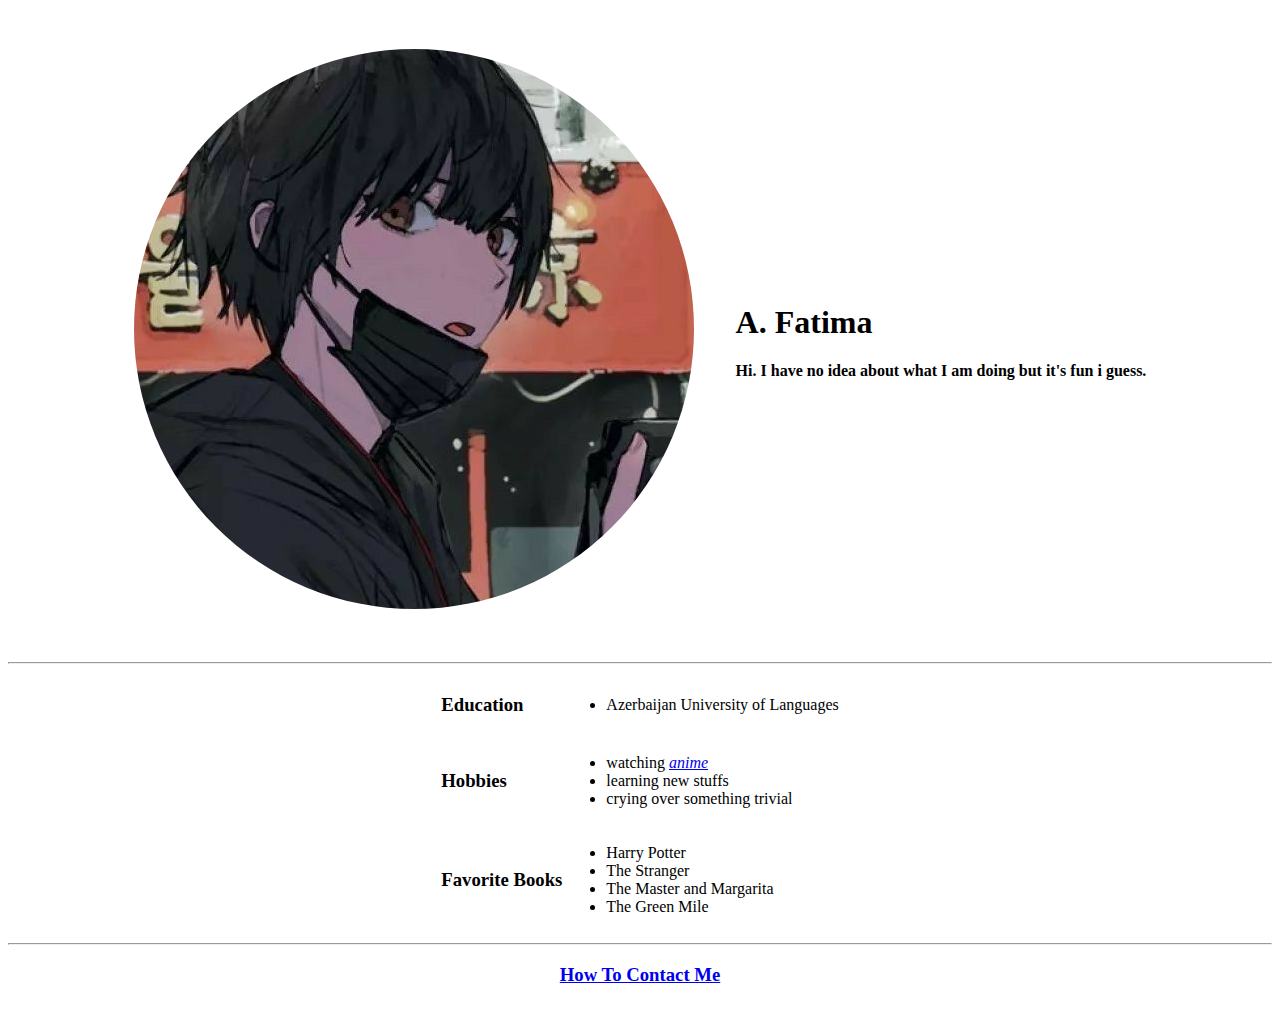
==== index.html @ 5bce2a47 "Add files via upload" ====
<!DOCTYPE html>
<html lang="en" dir="ltr">

<head>
  <meta charset="utf-8">
  <title> Fatima's site </title>
<link rel="stylesheet" href="C:\Users\Lenovo\Desktop\web development\css\styles.css">
</head>

<body>
  <center>

  <table cellspacing="40">
    <tr>
      <td><img src="circle-cropped.png" alt="aesthetic anime icon"></td>
      <td>
        <h1>A. Fatima </h1>


      <!--  <p> <em>just a <a href="https://en.wikipedia.org/wiki/Student">student</a></em></p> -->
        <p2><strong>Hi. I have no idea about what I am doing but it's fun i guess.</strong></p2>
      </td>
    </tr>
  </table>


  <hr>
<table>
  <tr>
    <td><h3>Education</h3></td>
    <td><ul>
      <li>
        Azerbaijan University of Languages
      </li>
    </ul></td>
  </tr>
<tr>
  <td><h3>Hobbies</h3></td>
  <td><ul>
  <li>watching<em> <a href="https://en.wikipedia.org/wiki/Anime">anime</a></em></li>
    <li>learning new stuffs</li>
    <li>crying over something trivial</li>
  </ul></td>
  <tr>
    <td><h3>Favorite Books</h3></td>
    <td><ul>
      <li>Harry Potter</li>
      <li>The Stranger</li>
      <li>The Master and Margarita</li>
      <li>The Green Mile</li>
    </ul>
      </td>
  </tr>

</tr>
</table>
<!--<table>
  <h3>Favorite Books</h3>
  <tr>
    <td>
      <table cellspacing="10">
        <tr>
          <td>Harry Potter</td>

        </tr>
        <tr>
          <td>Stranger</td>

        </tr>
    </td>
</table>
<td>
  <table cellspacing="10">
    <tr>
      <td>Master and Margarita</td>

    </tr>
    <tr>
      <td>The Green Mile</td>

    </tr>
  </table>
</td>
</tr>
</table> -->

  <hr>
<!--  <h3>Bibliography</h3>
  <table border="2">
    <thead>
      <th>Books</th>
      <br>
      <th>Finished in</th>
    </thead>
  </table>
  <table border="2">
    <tr>
      <td>harry potter</td>
      <td>2013-14</td>
    </tr>
    <tr>
      <td>the stranger</td>
      <td>2015</td>
    </tr>
  </table> -->
  <a href="contactme.html">
    <h3>How To Contact Me</h3> <br>

  </a>

  </center>



</body>

</html>
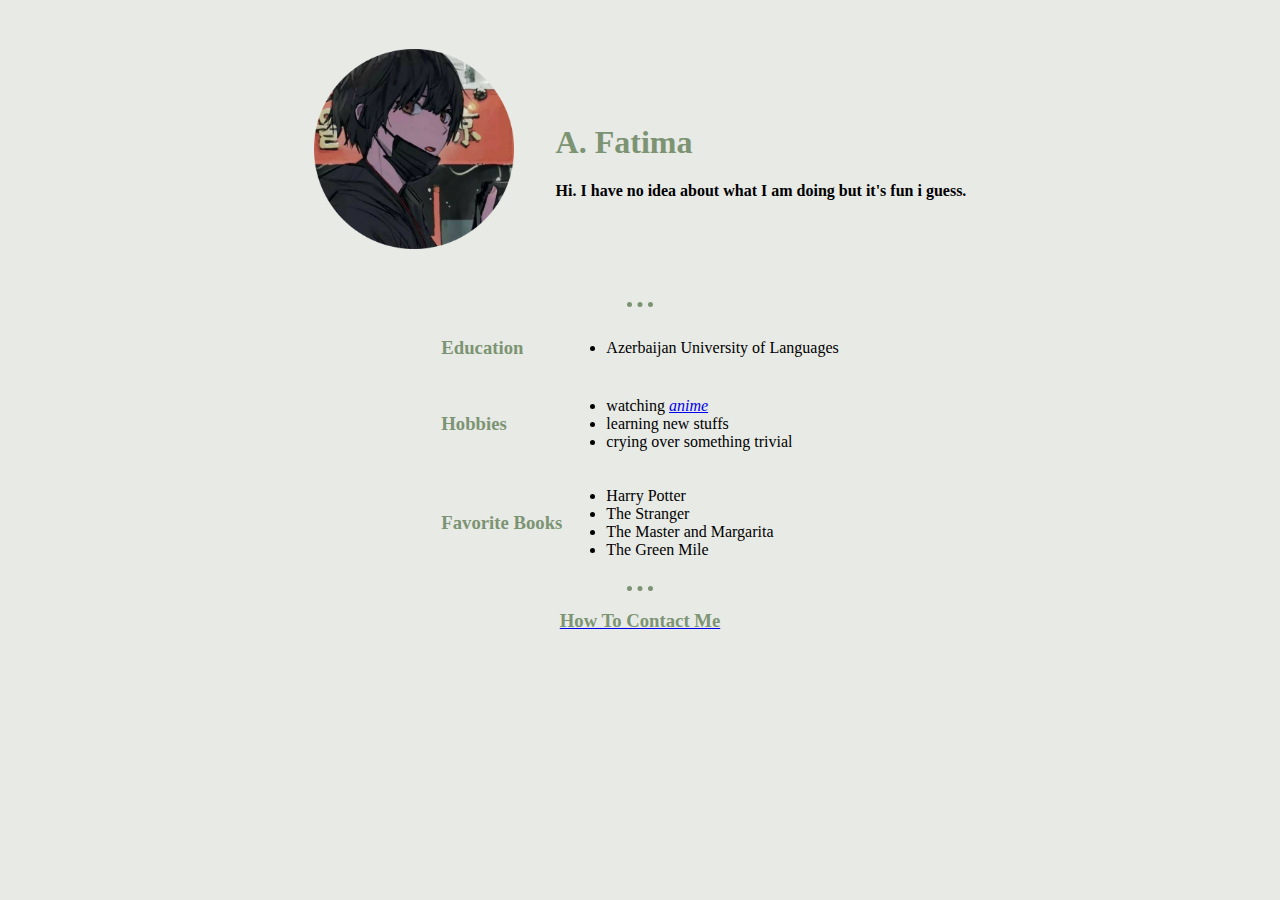
==== commit bf6febba: "Add files via upload" ====
--- a/index.html
+++ b/index.html
@@ -4,7 +4,7 @@
 <head>
   <meta charset="utf-8">
   <title> Fatima's site </title>
-<link rel="stylesheet" href="C:\Users\Lenovo\Desktop\web development\css\styles.css">
+<link rel="stylesheet" type="text/css" href="styles.css">
 </head>
 
 <body>
--- a/styles.css
+++ b/styles.css
@@ -0,0 +1,25 @@
+body {
+  background-color: #e8eae6;
+}
+
+hr {
+
+  border-style: none;
+  border-top-style: dotted;
+  border-color: #7c9473;
+  border-width: 5px;
+  width: 2%;
+}
+h1 {
+  color: #7c9473;
+}
+h3 {
+  color: #7c9473;
+}
+
+p2 {
+  color: black;
+}
+img {
+  height: 200px;
+}
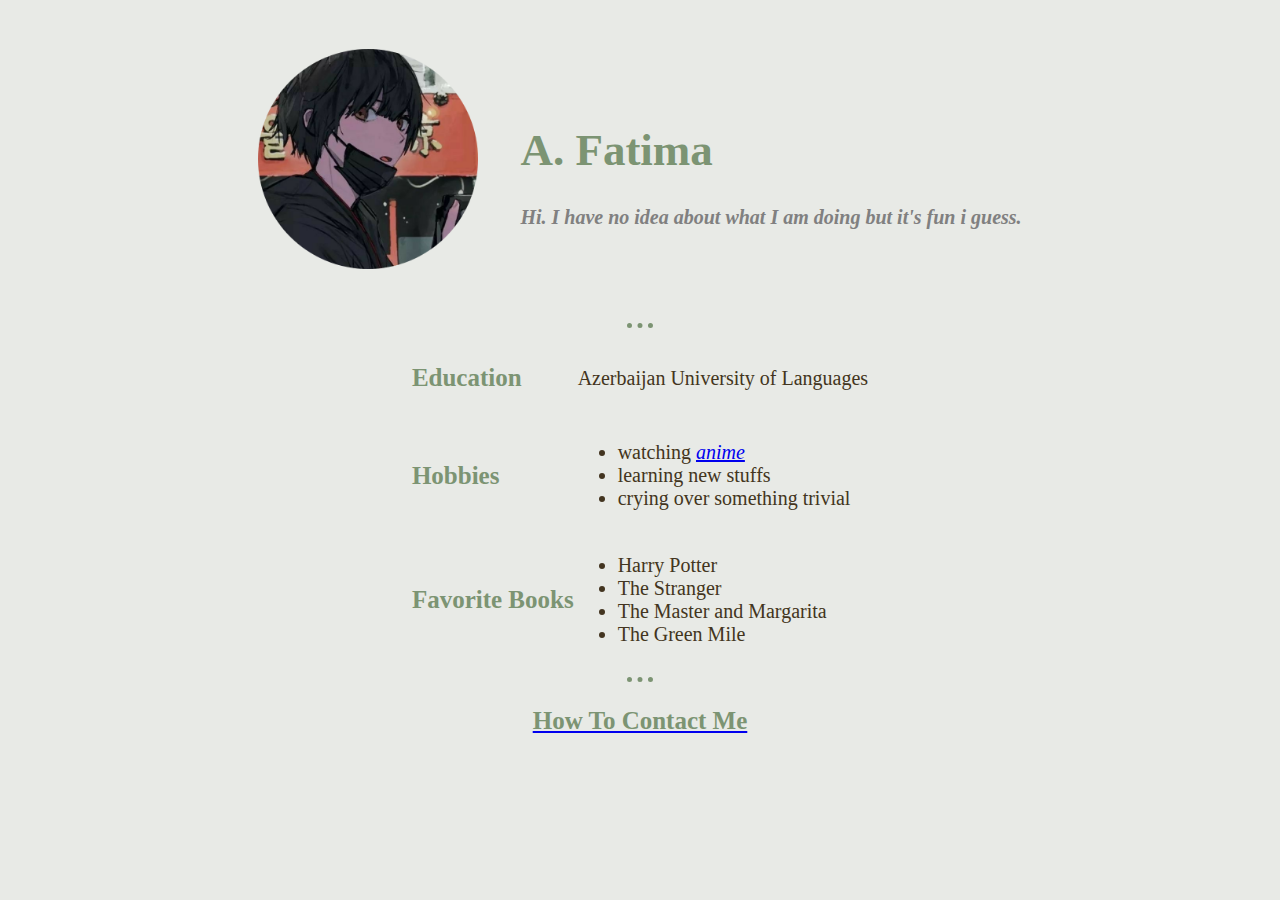
==== commit b51f3c25: "Add files via upload" ====
--- a/index.html
+++ b/index.html
@@ -4,57 +4,69 @@
 <head>
   <meta charset="utf-8">
   <title> Fatima's site </title>
-<link rel="stylesheet" type="text/css" href="styles.css">
+  <link rel="stylesheet" type="text/css" href="styles.css">
 </head>
 
 <body>
   <center>
 
-  <table cellspacing="40">
-    <tr>
-      <td><img src="circle-cropped.png" alt="aesthetic anime icon"></td>
-      <td>
-        <h1>A. Fatima </h1>
+    <table cellspacing="40">
+      <tr>
+        <td><img src="circle-cropped.png" alt="aesthetic anime icon"></td>
+        <td>
+          <h1>A. Fatima </h1>
 
 
-      <!--  <p> <em>just a <a href="https://en.wikipedia.org/wiki/Student">student</a></em></p> -->
-        <p2><strong>Hi. I have no idea about what I am doing but it's fun i guess.</strong></p2>
-      </td>
-    </tr>
-  </table>
+          <!--  <p> <em>just a <a href="https://en.wikipedia.org/wiki/Student">student</a></em></p> -->
+          <p2><strong><em>Hi. I have no idea about what I am doing but it's fun i guess.</em></strong></p2>
+        </td>
+      </tr>
+    </table>
 
 
-  <hr>
-<table>
-  <tr>
-    <td><h3>Education</h3></td>
-    <td><ul>
-      <li>
-        Azerbaijan University of Languages
-      </li>
-    </ul></td>
-  </tr>
-<tr>
-  <td><h3>Hobbies</h3></td>
-  <td><ul>
-  <li>watching<em> <a href="https://en.wikipedia.org/wiki/Anime">anime</a></em></li>
-    <li>learning new stuffs</li>
-    <li>crying over something trivial</li>
-  </ul></td>
-  <tr>
-    <td><h3>Favorite Books</h3></td>
-    <td><ul>
-      <li>Harry Potter</li>
-      <li>The Stranger</li>
-      <li>The Master and Margarita</li>
-      <li>The Green Mile</li>
-    </ul>
-      </td>
-  </tr>
+    <hr>
+    <table>
+      <tr>
+        <td>
 
-</tr>
-</table>
-<!--<table>
+          <h3>Education</h3>
+        </td>
+
+
+        <td>
+          Azerbaijan University of Languages
+        </td>
+      </tr>
+      <tr>
+        <td>
+
+          <h3>Hobbies</h3>
+
+        </td>
+        <td>
+          <ul>
+            <li>watching<em> <a href="https://en.wikipedia.org/wiki/Anime">anime</a></em></li>
+            <li>learning new stuffs</li>
+            <li>crying over something trivial</li>
+          </ul>
+        </td>
+      <tr>
+        <td>
+          <h3>Favorite Books</h3>
+        </td>
+        <td>
+          <ul>
+            <li>Harry Potter</li>
+            <li>The Stranger</li>
+            <li>The Master and Margarita</li>
+            <li>The Green Mile</li>
+          </ul>
+        </td>
+      </tr>
+
+      </tr>
+    </table>
+    <!--<table>
   <h3>Favorite Books</h3>
   <tr>
     <td>
@@ -84,8 +96,8 @@
 </tr>
 </table> -->
 
-  <hr>
-<!--  <h3>Bibliography</h3>
+    <hr>
+    <!--  <h3>Bibliography</h3>
   <table border="2">
     <thead>
       <th>Books</th>
@@ -103,10 +115,10 @@
       <td>2015</td>
     </tr>
   </table> -->
-  <a href="contactme.html">
-    <h3>How To Contact Me</h3> <br>
+    <a href="contactme.html">
+      <h3>How To Contact Me</h3> <br>
 
-  </a>
+    </a>
 
   </center>
 
--- a/styles.css
+++ b/styles.css
@@ -12,14 +12,28 @@
 }
 h1 {
   color: #7c9473;
+  font-size: 45px;
+  font-family: Times New Roman;
 }
 h3 {
   color: #7c9473;
+  font-size: 25px;
+  font-family: Times New Roman;
 }
 
 p2 {
-  color: black;
+  color: grey;
 }
 img {
-  height: 200px;
+  height: 220px;
 }
+li {
+  color: #433520;
+  font-size: 20px;
+  font-family: Times New Roman;
+}
+td{
+  color: #433520;
+  font-size: 20px;
+  font-family: Times New Roman;
+}
